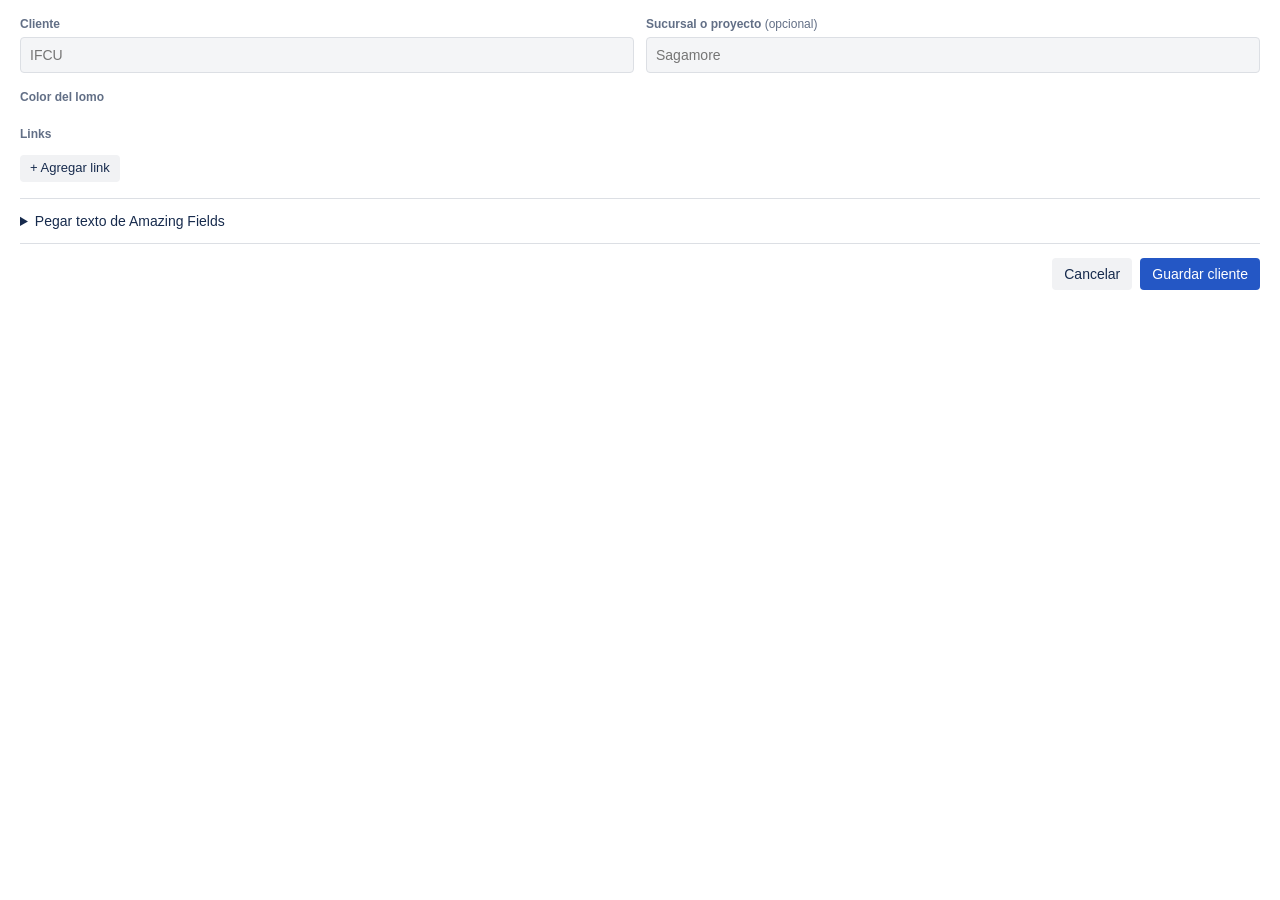
==== edit.html @ 3e60bf25 "Add files via upload" ====
<!DOCTYPE html>
<html lang="es">
<head>
  <meta charset="utf-8">
  <meta name="viewport" content="width=device-width, initial-scale=1">
  <link rel="stylesheet" href="./css/style.css">
  <script src="https://p.trellocdn.com/power-up.min.js"></script>
</head>
<body class="editor">
  <form id="form" novalidate>
    <div class="row two">
      <label class="field">
        <span>Cliente</span>
        <input id="name" type="text" placeholder="IFCU" autocomplete="off" required>
      </label>
      <label class="field">
        <span>Sucursal o proyecto <em>(opcional)</em></span>
        <input id="location" type="text" placeholder="Sagamore" autocomplete="off">
      </label>
    </div>

    <div class="field">
      <span>Color del lomo</span>
      <div id="swatches" class="swatches" role="radiogroup" aria-label="Color"></div>
    </div>

    <div class="field">
      <span>Links</span>
      <div id="links" class="link-rows"></div>
      <button type="button" id="addLink" class="btn ghost small">+ Agregar link</button>
    </div>

    <details class="import">
      <summary>Pegar texto de Amazing Fields</summary>
      <p class="hint">Pega el texto tal cual. Se detecta cada URL y se usa el texto anterior como nombre.</p>
      <textarea id="importText" rows="5" placeholder="Initial Scan&#10;https://my.matterport.com/show/?m=..."></textarea>
      <button type="button" id="importBtn" class="btn ghost small">Extraer links</button>
    </details>

    <p id="error" class="error" role="alert" hidden></p>

    <div class="actions">
      <button type="button" id="deleteBtn" class="btn danger" hidden>Eliminar cliente</button>
      <span class="spacer"></span>
      <button type="button" id="cancelBtn" class="btn ghost">Cancelar</button>
      <button type="submit" class="btn primary">Guardar cliente</button>
    </div>
  </form>
  <script src="./js/shared.js"></script>
  <script src="./js/edit.js"></script>
</body>
</html>
---- css/style.css ----
:root {
  --bg: transparent;
  --surface: #ffffff;
  --surface-2: #f4f5f7;
  --line: #dcdfe4;
  --text: #172b4d;
  --muted: #626f86;
  --chip: #f1f2f4;
  --chip-hover: #e4e6ea;
  --primary: #2457c5;
  --primary-text: #ffffff;
  --danger: #c2412d;
  --focus: #388bff;
  color-scheme: light;
}
@media (prefers-color-scheme: dark) {
  :root:not([data-theme="light"]) {
    --surface: #22272b; --surface-2: #2c333a; --line: #384148;
    --text: #dee4ea; --muted: #9fadbc; --chip: #2c333a; --chip-hover: #38414a;
    --primary: #579dff; --primary-text: #1d2125; --danger: #f87462; color-scheme: dark;
  }
}
:root[data-theme="dark"] {
  --surface: #22272b; --surface-2: #2c333a; --line: #384148;
  --text: #dee4ea; --muted: #9fadbc; --chip: #2c333a; --chip-hover: #38414a;
  --primary: #579dff; --primary-text: #1d2125; --danger: #f87462; color-scheme: dark;
}

* { box-sizing: border-box; }
html, body { margin: 0; background: var(--bg); color: var(--text);
  font: 14px/1.43 -apple-system, BlinkMacSystemFont, "Segoe UI", Roboto, "Noto Sans", Ubuntu, sans-serif; }
body.editor { background: var(--surface); padding: 16px 20px 20px; }
#app { padding: 2px 2px 8px; }

/* Estante de "books" */
.shelf { display: grid; grid-template-columns: repeat(auto-fill, minmax(250px, 1fr)); gap: 10px; align-items: start; }
.book { display: flex; background: var(--surface); border: 1px solid var(--line);
  border-radius: 4px 8px 8px 4px; overflow: hidden; min-width: 0; }
.spine { flex: 0 0 10px; background: var(--spine);
  background-image: linear-gradient(90deg, rgba(255,255,255,.18) 0 2px, transparent 2px 7px, rgba(0,0,0,.18) 7px); }
.book-body { flex: 1; min-width: 0; padding: 10px 10px 12px 12px; }
.book-head { display: flex; align-items: flex-start; gap: 8px; margin-bottom: 8px; }
.book-title { flex: 1; min-width: 0; }
.book-title h3 { margin: 0; font-size: 15px; font-weight: 650; line-height: 1.3; overflow-wrap: anywhere; }
.book-title p { margin: 1px 0 0; color: var(--muted); font-size: 13px; }

.chips { display: flex; flex-direction: column; gap: 4px; }
.chip { display: flex; align-items: center; gap: 8px; padding: 6px 8px; border-radius: 6px;
  background: var(--chip); color: var(--text); text-decoration: none; min-width: 0; }
.chip:hover { background: var(--chip-hover); }
.chip-icon { flex: 0 0 16px; height: 16px; color: var(--spine, var(--muted)); }
.chip-icon svg { width: 16px; height: 16px; display: block; }
.chip-text { flex: 1; min-width: 0; font-weight: 500; white-space: nowrap; overflow: hidden; text-overflow: ellipsis; }
.chip-src { flex: 0 0 auto; color: var(--muted); font-size: 12px; }

.muted { color: var(--muted); margin: 0; font-size: 13px; }
.empty { border: 1px dashed var(--line); border-radius: 8px; padding: 16px; text-align: center; }
.empty p { margin: 0 0 10px; color: var(--muted); }
.add-more { margin-top: 8px; }

/* Botones */
.btn { font: inherit; font-weight: 500; border: 0; border-radius: 4px; padding: 6px 12px; cursor: pointer; }
.btn.small { padding: 4px 10px; font-size: 13px; }
.btn.primary { background: var(--primary); color: var(--primary-text); }
.btn.ghost { background: var(--chip); color: var(--text); }
.btn.ghost:hover { background: var(--chip-hover); }
.btn.danger { background: transparent; color: var(--danger); padding-left: 0; }
.icon-btn { flex: 0 0 28px; width: 28px; height: 28px; display: grid; place-items: center;
  border: 0; border-radius: 4px; background: transparent; color: var(--muted); cursor: pointer; }
.icon-btn:hover { background: var(--chip-hover); color: var(--text); }
.icon-btn svg { width: 16px; height: 16px; }
:is(.btn, .icon-btn, .chip, .swatch, input, textarea, summary):focus-visible { outline: 2px solid var(--focus); outline-offset: 2px; }

/* Formulario */
.field { display: block; margin-bottom: 16px; }
.field > span { display: block; font-size: 12px; font-weight: 600; color: var(--muted); margin-bottom: 4px; }
.field em { font-style: normal; font-weight: 400; }
.row.two { display: grid; grid-template-columns: 1fr 1fr; gap: 12px; }
input, textarea { width: 100%; font: inherit; color: var(--text); background: var(--surface-2);
  border: 1px solid var(--line); border-radius: 4px; padding: 7px 9px; }
textarea { resize: vertical; margin-bottom: 8px; }
.swatches { display: flex; gap: 8px; flex-wrap: wrap; }
.swatch { width: 28px; height: 28px; border-radius: 50%; border: 2px solid transparent;
  background: var(--c); background-clip: padding-box; cursor: pointer; }
.swatch.on { box-shadow: inset 0 0 0 2px var(--surface); }
.swatch.on { border-color: var(--c); }
.link-rows { display: flex; flex-direction: column; gap: 6px; margin-bottom: 8px; }
.link-row { display: grid; grid-template-columns: minmax(120px, 1fr) 2fr 28px; gap: 6px; align-items: center; }
.import { border-top: 1px solid var(--line); padding-top: 12px; margin-bottom: 12px; }
.import summary { cursor: pointer; font-weight: 500; }
.hint { color: var(--muted); font-size: 13px; margin: 6px 0 8px; }
.error { color: var(--danger); margin: 0 0 12px; }
.actions { display: flex; align-items: center; gap: 8px; border-top: 1px solid var(--line); padding-top: 14px; }
.spacer { flex: 1; }

@media (max-width: 480px) {
  .row.two { grid-template-columns: 1fr; }
  .link-row { grid-template-columns: 1fr 28px; }
  .link-row .l-url { grid-column: 1; }
}
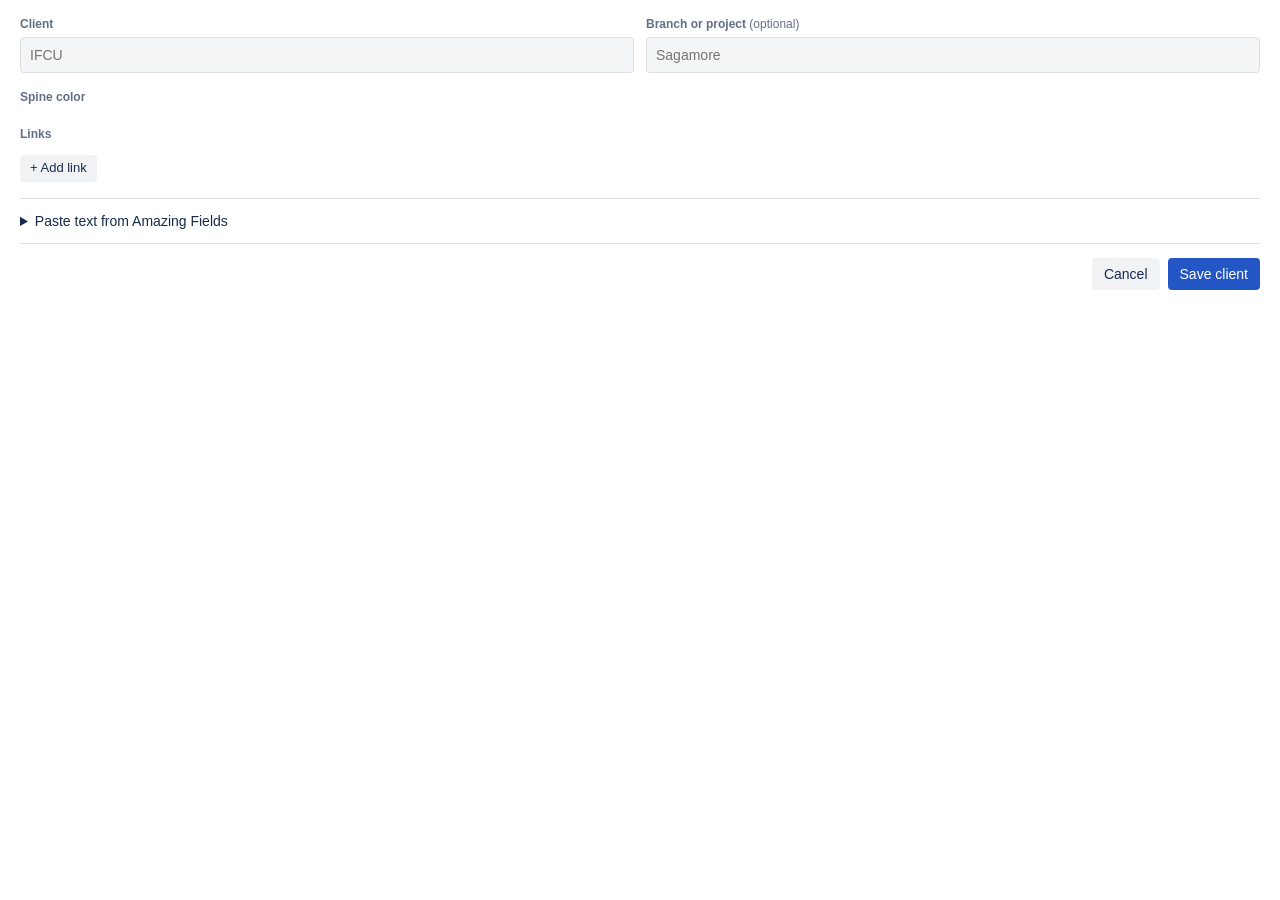
==== commit 027fe7c0: "Add files via upload" ====
--- a/edit.html
+++ b/edit.html
@@ -1,5 +1,5 @@
 <!DOCTYPE html>
-<html lang="es">
+<html lang="en">
 <head>
   <meta charset="utf-8">
   <meta name="viewport" content="width=device-width, initial-scale=1">
@@ -10,40 +10,40 @@
   <form id="form" novalidate>
     <div class="row two">
       <label class="field">
-        <span>Cliente</span>
+        <span>Client</span>
         <input id="name" type="text" placeholder="IFCU" autocomplete="off" required>
       </label>
       <label class="field">
-        <span>Sucursal o proyecto <em>(opcional)</em></span>
+        <span>Branch or project <em>(optional)</em></span>
         <input id="location" type="text" placeholder="Sagamore" autocomplete="off">
       </label>
     </div>
 
     <div class="field">
-      <span>Color del lomo</span>
-      <div id="swatches" class="swatches" role="radiogroup" aria-label="Color"></div>
+      <span>Spine color</span>
+      <div id="swatches" class="swatches" role="radiogroup" aria-label="Spine color"></div>
     </div>
 
     <div class="field">
       <span>Links</span>
       <div id="links" class="link-rows"></div>
-      <button type="button" id="addLink" class="btn ghost small">+ Agregar link</button>
+      <button type="button" id="addLink" class="btn ghost small">+ Add link</button>
     </div>
 
     <details class="import">
-      <summary>Pegar texto de Amazing Fields</summary>
-      <p class="hint">Pega el texto tal cual. Se detecta cada URL y se usa el texto anterior como nombre.</p>
+      <summary>Paste text from Amazing Fields</summary>
+      <p class="hint">Paste the text as is. Each URL is detected and the text before it becomes its name.</p>
       <textarea id="importText" rows="5" placeholder="Initial Scan&#10;https://my.matterport.com/show/?m=..."></textarea>
-      <button type="button" id="importBtn" class="btn ghost small">Extraer links</button>
+      <button type="button" id="importBtn" class="btn ghost small">Extract links</button>
     </details>
 
     <p id="error" class="error" role="alert" hidden></p>
 
     <div class="actions">
-      <button type="button" id="deleteBtn" class="btn danger" hidden>Eliminar cliente</button>
+      <button type="button" id="deleteBtn" class="btn danger" hidden>Delete client</button>
       <span class="spacer"></span>
-      <button type="button" id="cancelBtn" class="btn ghost">Cancelar</button>
-      <button type="submit" class="btn primary">Guardar cliente</button>
+      <button type="button" id="cancelBtn" class="btn ghost">Cancel</button>
+      <button type="submit" class="btn primary">Save client</button>
     </div>
   </form>
   <script src="./js/shared.js"></script>
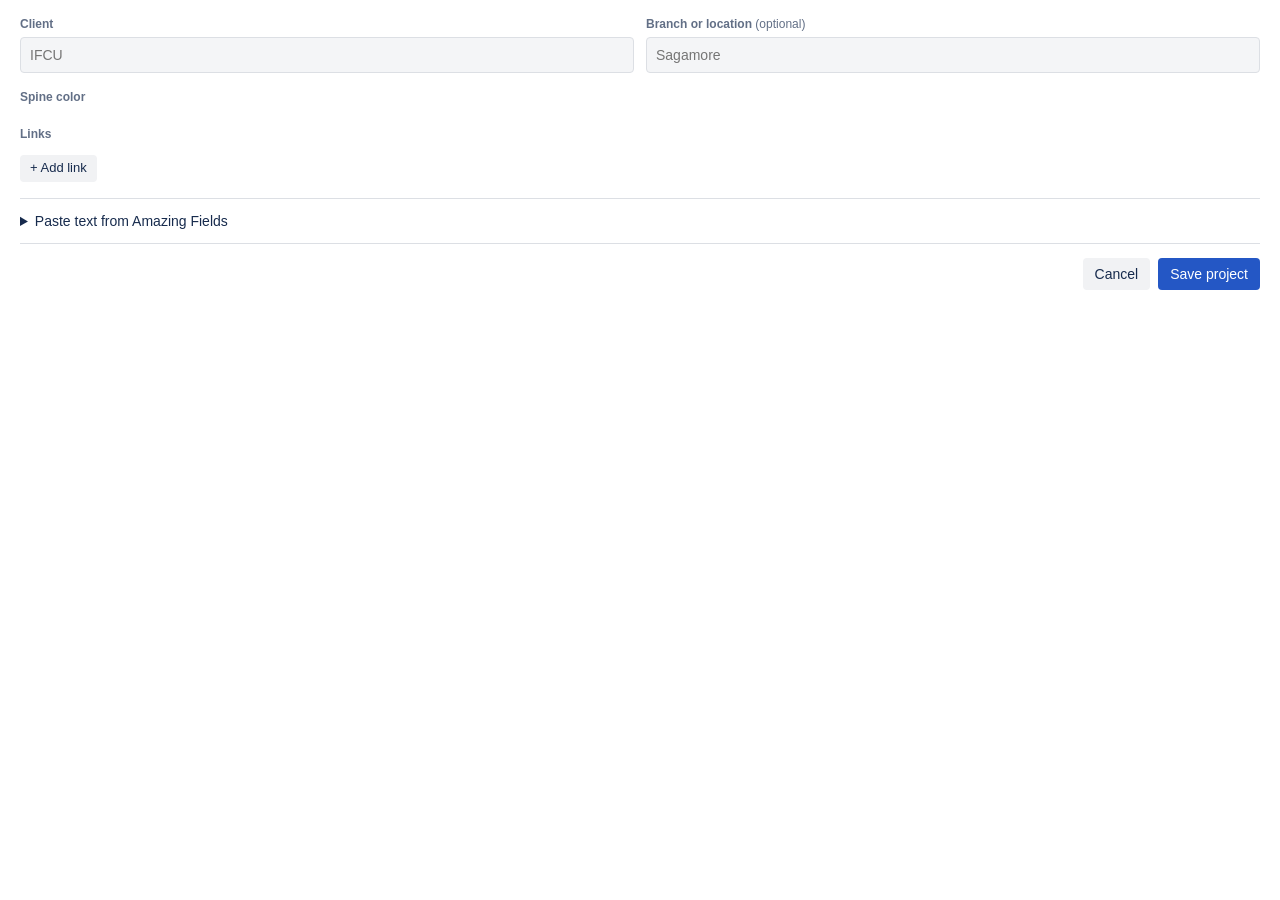
==== commit de98532a: "Add files via upload" ====
--- a/edit.html
+++ b/edit.html
@@ -14,7 +14,7 @@
         <input id="name" type="text" placeholder="IFCU" autocomplete="off" required>
       </label>
       <label class="field">
-        <span>Branch or project <em>(optional)</em></span>
+        <span>Branch or location <em>(optional)</em></span>
         <input id="location" type="text" placeholder="Sagamore" autocomplete="off">
       </label>
     </div>
@@ -40,10 +40,10 @@
     <p id="error" class="error" role="alert" hidden></p>
 
     <div class="actions">
-      <button type="button" id="deleteBtn" class="btn danger" hidden>Delete client</button>
+      <button type="button" id="deleteBtn" class="btn danger" hidden>Delete project</button>
       <span class="spacer"></span>
       <button type="button" id="cancelBtn" class="btn ghost">Cancel</button>
-      <button type="submit" class="btn primary">Save client</button>
+      <button type="submit" class="btn primary">Save project</button>
     </div>
   </form>
   <script src="./js/shared.js"></script>
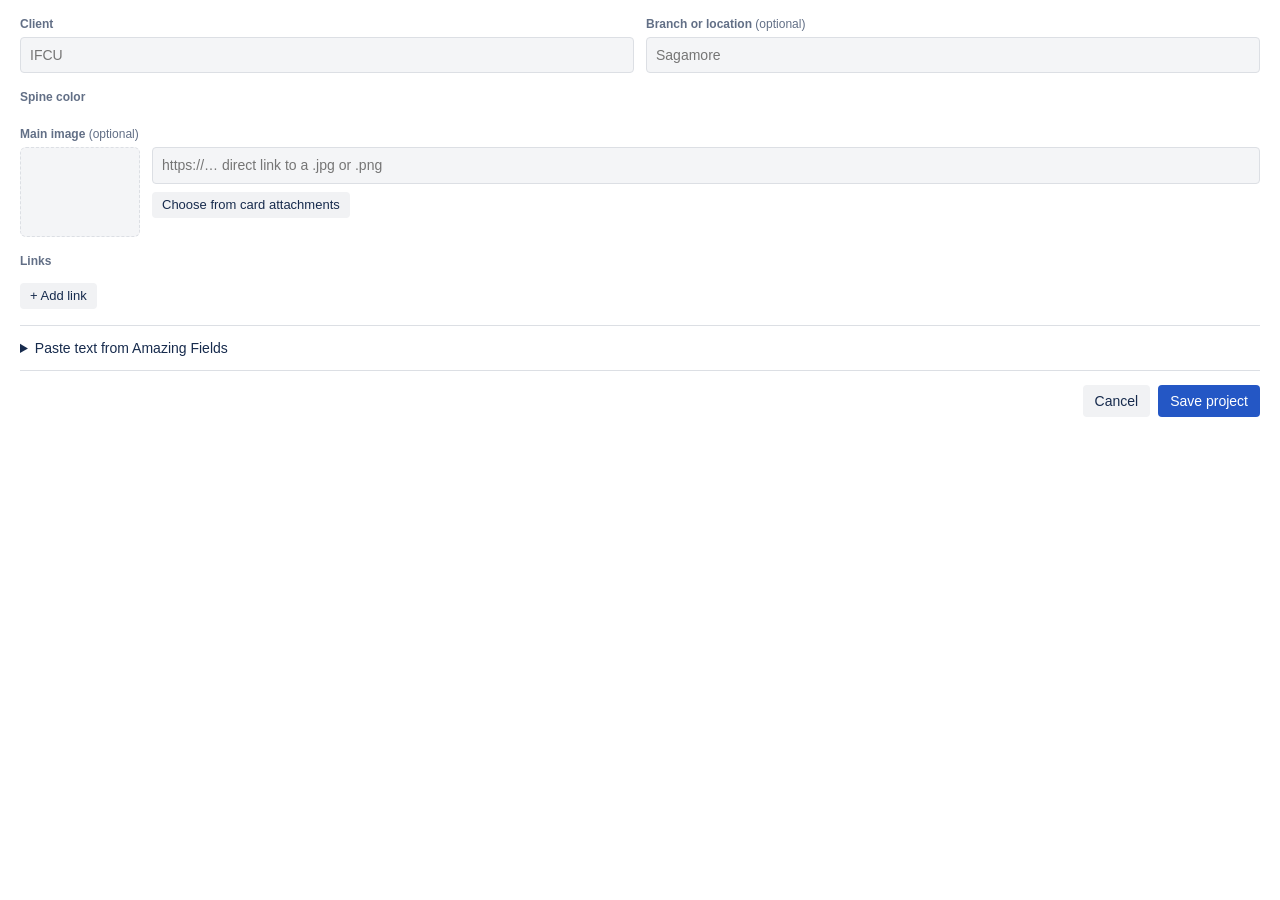
==== commit 00d0b0a3: "Add files via upload" ====
--- a/edit.html
+++ b/edit.html
@@ -22,6 +22,21 @@
     <div class="field">
       <span>Spine color</span>
       <div id="swatches" class="swatches" role="radiogroup" aria-label="Spine color"></div>
+    </div>
+
+    <div class="field">
+      <span>Main image <em>(optional)</em></span>
+      <div class="cover-field">
+        <div id="coverPreview" class="cover-preview" aria-live="polite"></div>
+        <div class="cover-inputs">
+          <input id="image" type="url" placeholder="https://… direct link to a .jpg or .png" autocomplete="off">
+          <div class="cover-buttons">
+            <button type="button" id="pickAttachment" class="btn ghost small">Choose from card attachments</button>
+            <button type="button" id="clearImage" class="btn ghost small" hidden>Remove image</button>
+          </div>
+          <div id="attachments" class="attachments" hidden></div>
+        </div>
+      </div>
     </div>
 
     <div class="field">
--- a/css/style.css
+++ b/css/style.css
@@ -58,6 +58,36 @@
 .empty p { margin: 0 0 10px; color: var(--muted); }
 .add-more { margin-top: 8px; }
 
+/* Main image: 1/4 left, content right */
+.shelf:has(.has-cover) { grid-template-columns: repeat(auto-fill, minmax(380px, 1fr)); }
+.cover { flex: 0 0 25%; max-width: 25%; display: block; background: var(--surface-2); overflow: hidden; }
+.cover img { width: 100%; height: 100%; min-height: 120px; object-fit: cover; display: block; }
+.book.cover-broken .cover { display: none; }
+@media (max-width: 400px) {
+  .book.has-cover { flex-wrap: wrap; }
+  .book.has-cover .cover { flex: 1 1 calc(100% - 10px); max-width: none; order: 0; }
+  .book.has-cover .cover img { height: 140px; min-height: 0; }
+  .book.has-cover .book-body { flex-basis: 100%; }
+}
+
+/* Image field in the form */
+.cover-field { display: grid; grid-template-columns: 120px 1fr; gap: 12px; align-items: start; }
+.cover-preview { width: 120px; aspect-ratio: 4 / 3; border-radius: 6px; border: 1px dashed var(--line);
+  background: var(--surface-2); overflow: hidden; display: grid; place-items: center; text-align: center; }
+.cover-preview img { width: 100%; height: 100%; object-fit: cover; display: block; }
+.cover-preview span { font-size: 12px; color: var(--muted); padding: 6px; }
+.cover-preview.bad { border-color: var(--danger); }
+.cover-preview.bad span { color: var(--danger); }
+.cover-inputs { display: flex; flex-direction: column; gap: 8px; min-width: 0; }
+.cover-buttons { display: flex; gap: 6px; flex-wrap: wrap; }
+.attachments { display: flex; gap: 6px; flex-wrap: wrap; }
+.attachments .hint { margin: 0; }
+.thumb { width: 72px; height: 54px; padding: 0; border: 2px solid transparent; border-radius: 6px;
+  overflow: hidden; cursor: pointer; background: var(--surface-2); }
+.thumb:hover { border-color: var(--primary); }
+.thumb img { width: 100%; height: 100%; object-fit: cover; display: block; }
+@media (max-width: 480px) { .cover-field { grid-template-columns: 1fr; } }
+
 /* Botones */
 .btn { font: inherit; font-weight: 500; border: 0; border-radius: 4px; padding: 6px 12px; cursor: pointer; }
 .btn.small { padding: 4px 10px; font-size: 13px; }
@@ -69,7 +99,7 @@
   border: 0; border-radius: 4px; background: transparent; color: var(--muted); cursor: pointer; }
 .icon-btn:hover { background: var(--chip-hover); color: var(--text); }
 .icon-btn svg { width: 16px; height: 16px; }
-:is(.btn, .icon-btn, .chip, .swatch, input, textarea, summary):focus-visible { outline: 2px solid var(--focus); outline-offset: 2px; }
+:is(.btn, .icon-btn, .chip, .swatch, .cover, .thumb, input, textarea, summary):focus-visible { outline: 2px solid var(--focus); outline-offset: 2px; }
 
 /* Formulario */
 .field { display: block; margin-bottom: 16px; }
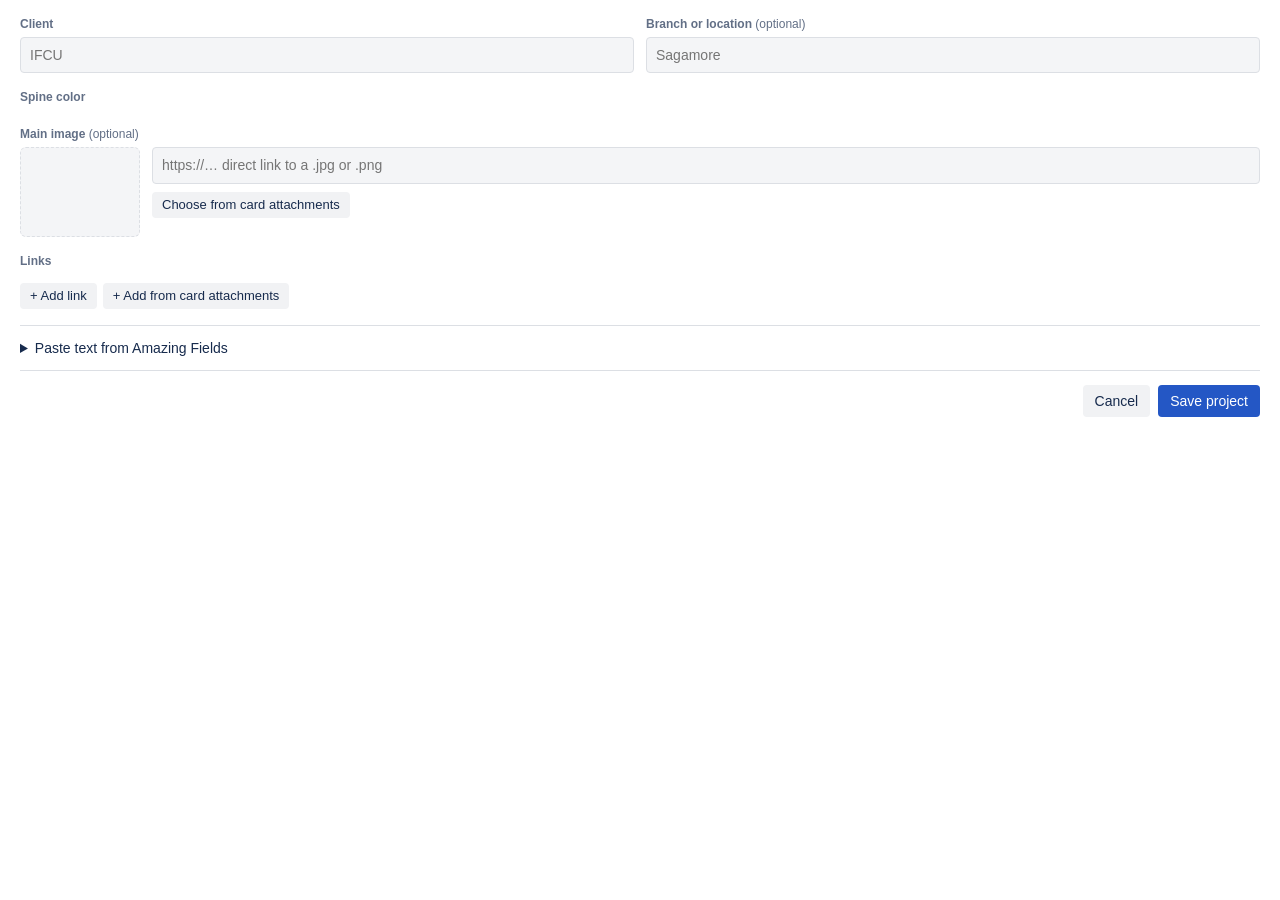
==== commit 6761973d: "Add files via upload" ====
--- a/edit.html
+++ b/edit.html
@@ -42,7 +42,11 @@
     <div class="field">
       <span>Links</span>
       <div id="links" class="link-rows"></div>
-      <button type="button" id="addLink" class="btn ghost small">+ Add link</button>
+      <div class="cover-buttons">
+        <button type="button" id="addLink" class="btn ghost small">+ Add link</button>
+        <button type="button" id="pickFiles" class="btn ghost small">+ Add from card attachments</button>
+      </div>
+      <div id="filePicker" class="file-picker" hidden></div>
     </div>
 
     <details class="import">
--- a/css/style.css
+++ b/css/style.css
@@ -27,6 +27,7 @@
 }
 
 * { box-sizing: border-box; }
+[hidden] { display: none !important; }
 html, body { margin: 0; background: var(--bg); color: var(--text);
   font: 14px/1.43 -apple-system, BlinkMacSystemFont, "Segoe UI", Roboto, "Noto Sans", Ubuntu, sans-serif; }
 body.editor { background: var(--surface); padding: 16px 20px 20px; }
@@ -88,6 +89,18 @@
 .thumb img { width: 100%; height: 100%; object-fit: cover; display: block; }
 @media (max-width: 480px) { .cover-field { grid-template-columns: 1fr; } }
 
+/* Attachment picker */
+.file-picker { border: 1px solid var(--line); border-radius: 6px; padding: 10px; margin-top: 8px;
+  display: flex; flex-direction: column; gap: 4px; background: var(--surface-2); }
+.file-picker .hint { margin: 0 0 4px; }
+.file-picker .btn { align-self: flex-start; margin-top: 6px; }
+.file-opt { display: flex; align-items: center; gap: 8px; padding: 4px 6px; border-radius: 4px; cursor: pointer; }
+.file-opt:hover { background: var(--chip-hover); }
+.file-opt input { width: auto; margin: 0; }
+.file-opt .chip-icon { color: var(--muted); }
+.file-name { flex: 1; min-width: 0; white-space: nowrap; overflow: hidden; text-overflow: ellipsis; }
+.file-tag { font-size: 12px; color: var(--muted); }
+
 /* Botones */
 .btn { font: inherit; font-weight: 500; border: 0; border-radius: 4px; padding: 6px 12px; cursor: pointer; }
 .btn.small { padding: 4px 10px; font-size: 13px; }
